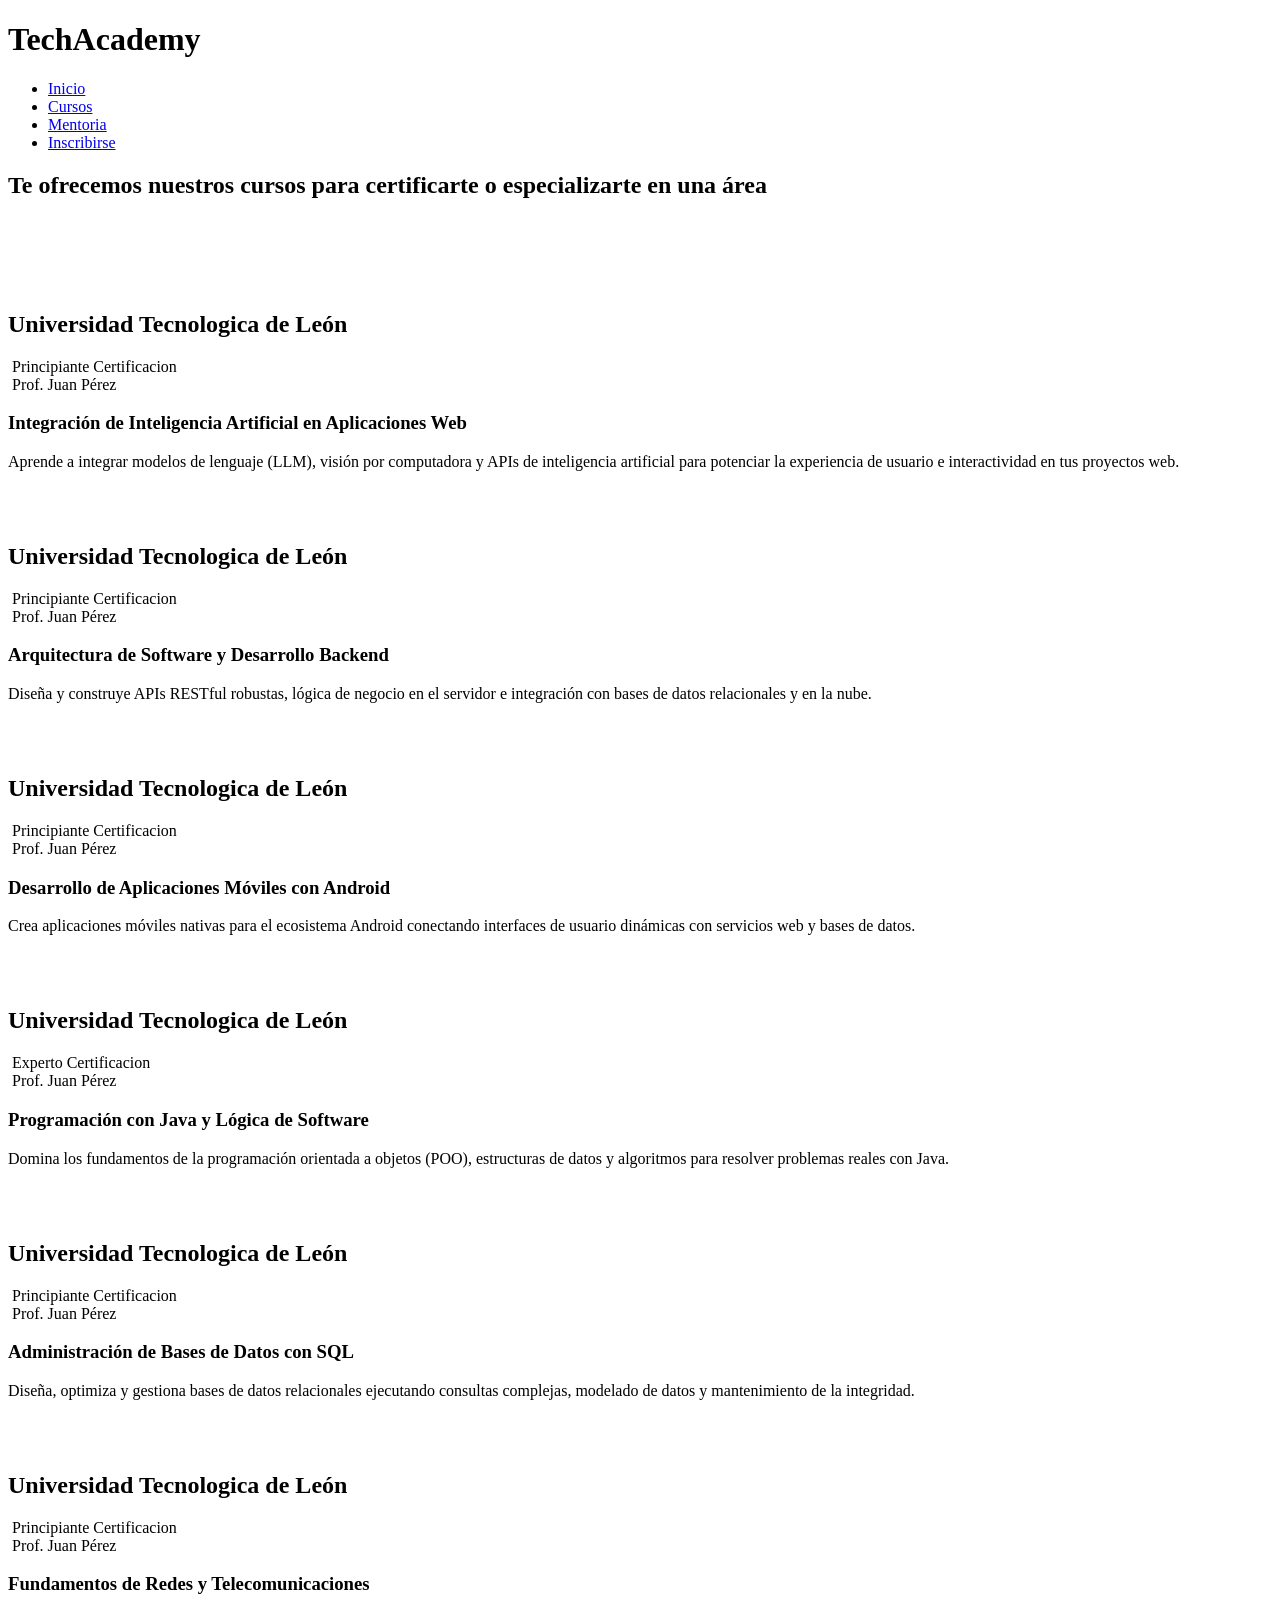
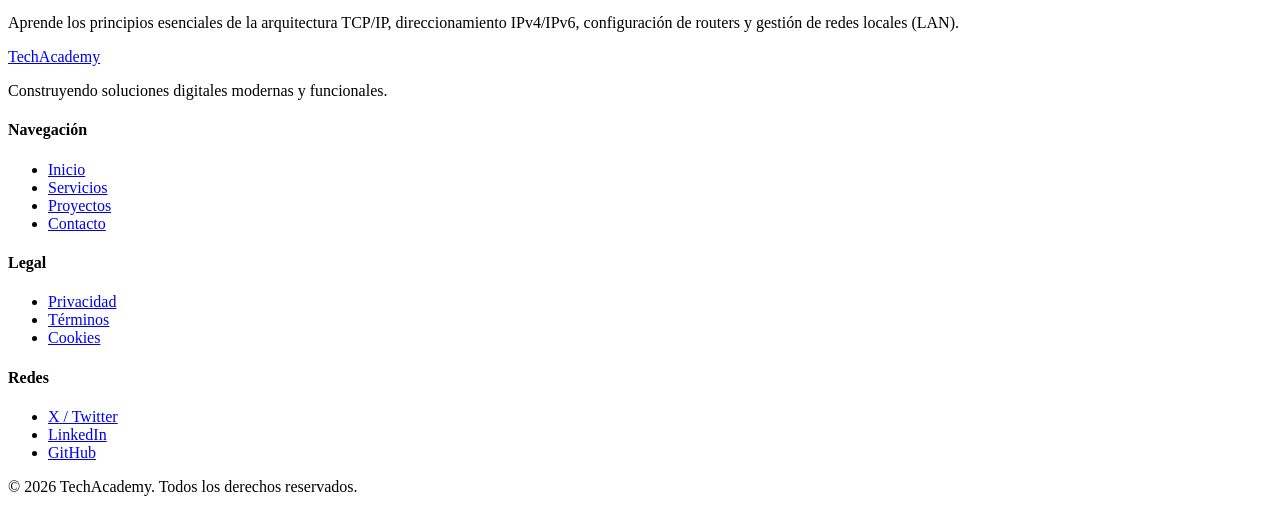
==== cursos.html @ c1e7bf1f "segundo commit" ====
<!DOCTYPE html>
<html lang="en">
<head>
    <meta charset="UTF-8">
    <meta name="viewport" content="width=device-width, initial-scale=1.0">
    <link rel="stylesheet" href="css/cursos.css">
    <link rel="preconnect" href="https://fonts.gstatic.com" crossorigin>
    <link href="https://fonts.googleapis.com/css2?family=Montserrat:ital,wght@0,100..900;1,100..900&display=swap" rel="stylesheet">

    <title>Document</title>
</head>
<body>
     <header>

        <div id="logo">
            <h1>TechAcademy</h1>
        </div>

        <nav class="navPrincipal">
            <ul>
                <li><a href="index.html">Inicio</a></li>
                <li><a href="cursos.html">Cursos</a></li>
                <li><a href="mentoria.html">Mentoria</a></li>
                <li><a href="inscribirse.html" id="btn_destacado">Inscribirse</a></li>
            </ul>

        </nav>
    </header>
    
    <main class="contenido_principal">

        <section id="catalogo">
            <h2>Te ofrecemos nuestros cursos para certificarte o especializarte en una área</h2><br><br>

            <div class="grid_grautitos">
                <article class="tarjeta_curso">
                    <img class="card" src="images/card1.jpg" alt="">
                    <div class="info_curso">
                        <div class="encabezado_ins">
                            <img class="utl" src="images/UTL.jpg" alt="" >
                            <h2>Universidad Tecnologica de León</h2>
                        </div>
                        
                        <div class="nivel_certificacion">
                        <img class="star" src="images/star.png" alt="">
                        <span class="nivel">Principiante</span>
                        <span class="nivel">Certificacion</span>
                        </div>
                        <div class="encabezado_prof">
                            <img class="usuario" src="images/usuario.png" alt="">
                             <span class="usuario_prof">Prof. Juan Pérez</span>
                        </div>
                        <h3>Integración de Inteligencia Artificial en Aplicaciones Web</h3>
                        <p>Aprende a integrar modelos de lenguaje (LLM), visión por computadora y APIs de inteligencia artificial para potenciar la experiencia de usuario e interactividad en tus proyectos web.</p>
                        
                    </div>
                </article>

                   <article class="tarjeta_curso">
                    <img class="card" src="images/card2.jpg" alt="">
                    
                    <div class="info_curso">
                        
                      <div class="encabezado_ins">
                            <img class="utl" src="images/UTL.jpg" alt="" >
                            <h2>Universidad Tecnologica de León</h2>
                        </div>
                         <div class="nivel_certificacion">
                        <img class="star" src="images/star.png" alt="">
                        <span class="nivel">Principiante</span>
                        <span class="nivel">Certificacion</span>
                        </div>
                        <div class="encabezado_prof">
                            <img class="usuario" src="images/usuario.png" alt="">
                             <span class="usuario_prof">Prof. Juan Pérez</span>
                        </div>
                        <h3>Arquitectura de Software y Desarrollo Backend</h3>
                        <p>Diseña y construye APIs RESTful robustas, lógica de negocio en el servidor e integración con bases de datos relacionales y en la nube.</p>
                        
                    </div>
                </article>

                   <article class="tarjeta_curso">
                    <img class="card" src="images/card3.jpg" alt="">
                    
                    <div class="info_curso">
                        
                        <div class="encabezado_ins">
                            <img class="utl" src="images/UTL.jpg" alt="" >
                            <h2>Universidad Tecnologica de León</h2>
                        </div>
                        <div class="nivel_certificacion">
                            <img class="star" src="images/star.png" alt="">
                            <span class="nivel">Principiante</span>
                            <span class="nivel">Certificacion</span>
                        </div>
                        <div class="encabezado_prof">
                            <img class="usuario" src="images/usuario.png" alt="">
                             <span class="usuario_prof">Prof. Juan Pérez</span>
                        </div>
                        <h3>Desarrollo de Aplicaciones Móviles con Android</h3>
                        <p>Crea aplicaciones móviles nativas para el ecosistema Android conectando interfaces de usuario dinámicas con servicios web y bases de datos.</p>
                        
                    </div>
                </article>

                  <article class="tarjeta_curso">
                   <img  class="card" src="images/card4.jpg" alt="">
                    <div class="info_curso">
                        
                        <div class="encabezado_ins">
                            <img class="utl" src="images/UTL.jpg" alt="" >
                            <h2>Universidad Tecnologica de León</h2>
                        </div>
                        <div class="nivel_certificacion">
                            <img class="star" src="images/star.png" alt="">
                            <span class="nivel">Experto</span>
                            <span class="nivel">Certificacion   </span>
                        </div>
                        <div class="encabezado_prof">
                            <img class="usuario" src="images/usuario.png" alt="">
                             <span class="usuario_prof">Prof. Juan Pérez</span>
                        </div>
                        <h3>Programación con Java y Lógica de Software</h3>
                        <p>Domina los fundamentos de la programación orientada a objetos (POO), estructuras de datos y algoritmos para resolver problemas reales con Java.</p>
                       
                    </div>
                </article>

                 <article class="tarjeta_curso">
                    <img class="card" src="images/card5.jpg" alt="">
                    <div class="info_curso">
                        
                        <div class="encabezado_ins">
                            <img class="utl" src="images/UTL.jpg" alt="" >
                            <h2>Universidad Tecnologica de León</h2>
                        </div>
                        <div class="nivel_certificacion">
                            <img class="star" src="images/star.png" alt="">
                            <span class="nivel">Principiante</span>
                            <span class="nivel">Certificacion</span>
                        </div>
                        <div class="encabezado_prof">
                            <img class="usuario" src="images/usuario.png" alt="">
                             <span class="usuario_prof">Prof. Juan Pérez</span>
                        </div>
                        <h3>Administración de Bases de Datos con SQL</h3>
                        <p>Diseña, optimiza y gestiona bases de datos relacionales ejecutando consultas complejas, modelado de datos y mantenimiento de la integridad.</p>
                        
                    </div>
                </article>
                 <article class="tarjeta_curso">
                  <img class="card" src="images/card6.jpg" alt="">
                    <div class="info_curso">
                        
                         <div class="encabezado_ins">
                            <img class="utl" src="images/UTL.jpg" alt="" >
                            <h2>Universidad Tecnologica de León</h2>
                        </div>
          
                         <div class="nivel_certificacion">
                        <img class="star" src="images/star.png" alt="">
                        <span class="nivel">Principiante</span>
                        <span class="nivel">Certificacion</span>
                        </div>
                        <div class="encabezado_prof">
                            <img class="usuario" src="images/usuario.png" alt="">
                             <span class="usuario_prof">Prof. Juan Pérez</span>
                        </div>

                        <h3>Fundamentos de Redes y Telecomunicaciones</h3>
                        <p>Aprende los principios esenciales de la arquitectura TCP/IP, direccionamiento IPv4/IPv6, configuración de routers y gestión de redes locales (LAN).</p>
                        
                    </div>
                </article>
 

            </div>
            
        </section>
    </main>
<footer class="footer">
  <div class="footer-container">
    <div class="footer-brand">
      <a href="#" class="footer-logo">TechAcademy</a>
      <p>Construyendo soluciones digitales modernas y funcionales.</p>
    </div>

    <div class="footer-links">
      <div class="footer-col">
        <h4>Navegación</h4>
        <ul>
          <li><a href="#">Inicio</a></li>
          <li><a href="#">Servicios</a></li>
          <li><a href="#">Proyectos</a></li>
          <li><a href="#">Contacto</a></li>
        </ul>
      </div>

      <div class="footer-col">
        <h4>Legal</h4>
        <ul>
          <li><a href="#">Privacidad</a></li>
          <li><a href="#">Términos</a></li>
          <li><a href="#">Cookies</a></li>
        </ul>
      </div>

      <div class="footer-col">
        <h4>Redes</h4>
        <ul>
          <li><a href="#">X / Twitter</a></li>
          <li><a href="#">LinkedIn</a></li>
          <li><a href="#">GitHub</a></li>
        </ul>
      </div>
    </div>
  </div>

  <div class="footer-bottom">
    <p>&copy; 2026 TechAcademy. Todos los derechos reservados.</p>
  </div>
</footer>
  

</div>
</body>
</html>
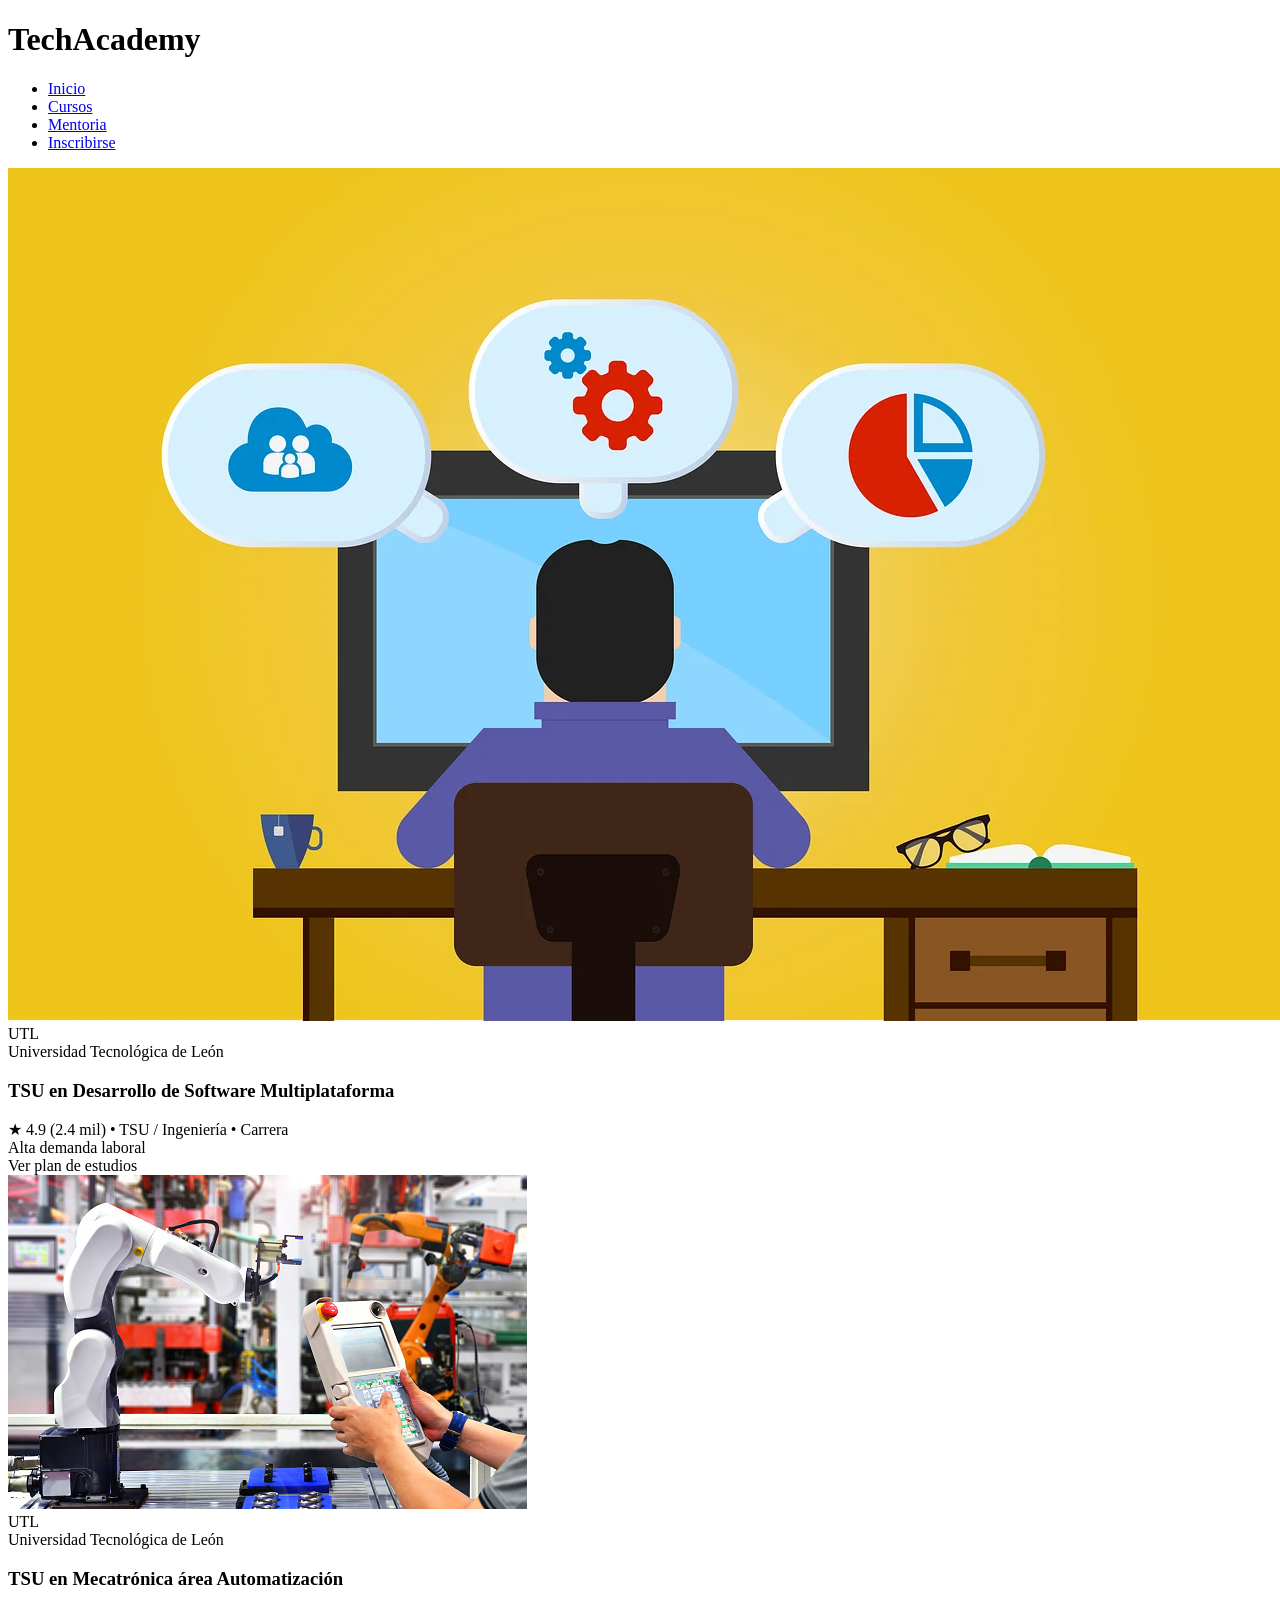
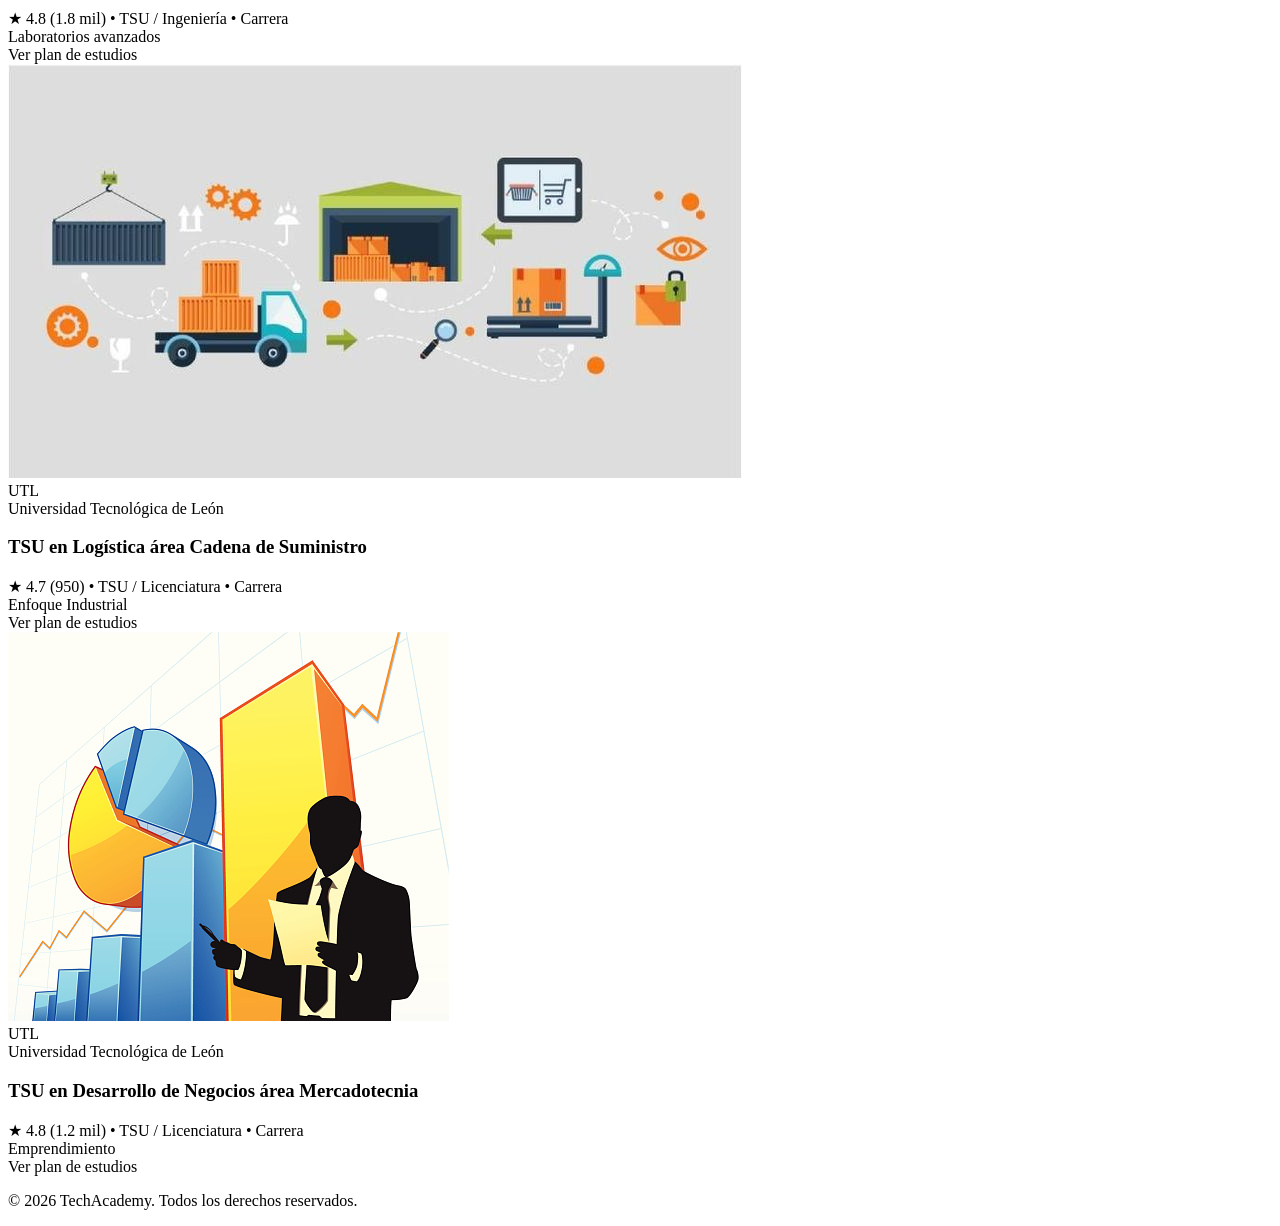
==== commit a8babeea: "tercer commit" ====
--- a/cursos.html
+++ b/cursos.html
@@ -28,194 +28,110 @@
     </header>
     
     <main class="contenido_principal">
+       <div class="contenedor-cursos">
 
-        <section id="catalogo">
-            <h2>Te ofrecemos nuestros cursos para certificarte o especializarte en una área</h2><br><br>
-
-            <div class="grid_grautitos">
-                <article class="tarjeta_curso">
-                    <img class="card" src="images/card1.jpg" alt="">
-                    <div class="info_curso">
-                        <div class="encabezado_ins">
-                            <img class="utl" src="images/UTL.jpg" alt="" >
-                            <h2>Universidad Tecnologica de León</h2>
-                        </div>
-                        
-                        <div class="nivel_certificacion">
-                        <img class="star" src="images/star.png" alt="">
-                        <span class="nivel">Principiante</span>
-                        <span class="nivel">Certificacion</span>
-                        </div>
-                        <div class="encabezado_prof">
-                            <img class="usuario" src="images/usuario.png" alt="">
-                             <span class="usuario_prof">Prof. Juan Pérez</span>
-                        </div>
-                        <h3>Integración de Inteligencia Artificial en Aplicaciones Web</h3>
-                        <p>Aprende a integrar modelos de lenguaje (LLM), visión por computadora y APIs de inteligencia artificial para potenciar la experiencia de usuario e interactividad en tus proyectos web.</p>
-                        
-                    </div>
-                </article>
-
-                   <article class="tarjeta_curso">
-                    <img class="card" src="images/card2.jpg" alt="">
-                    
-                    <div class="info_curso">
-                        
-                      <div class="encabezado_ins">
-                            <img class="utl" src="images/UTL.jpg" alt="" >
-                            <h2>Universidad Tecnologica de León</h2>
-                        </div>
-                         <div class="nivel_certificacion">
-                        <img class="star" src="images/star.png" alt="">
-                        <span class="nivel">Principiante</span>
-                        <span class="nivel">Certificacion</span>
-                        </div>
-                        <div class="encabezado_prof">
-                            <img class="usuario" src="images/usuario.png" alt="">
-                             <span class="usuario_prof">Prof. Juan Pérez</span>
-                        </div>
-                        <h3>Arquitectura de Software y Desarrollo Backend</h3>
-                        <p>Diseña y construye APIs RESTful robustas, lógica de negocio en el servidor e integración con bases de datos relacionales y en la nube.</p>
-                        
-                    </div>
-                </article>
-
-                   <article class="tarjeta_curso">
-                    <img class="card" src="images/card3.jpg" alt="">
-                    
-                    <div class="info_curso">
-                        
-                        <div class="encabezado_ins">
-                            <img class="utl" src="images/UTL.jpg" alt="" >
-                            <h2>Universidad Tecnologica de León</h2>
-                        </div>
-                        <div class="nivel_certificacion">
-                            <img class="star" src="images/star.png" alt="">
-                            <span class="nivel">Principiante</span>
-                            <span class="nivel">Certificacion</span>
-                        </div>
-                        <div class="encabezado_prof">
-                            <img class="usuario" src="images/usuario.png" alt="">
-                             <span class="usuario_prof">Prof. Juan Pérez</span>
-                        </div>
-                        <h3>Desarrollo de Aplicaciones Móviles con Android</h3>
-                        <p>Crea aplicaciones móviles nativas para el ecosistema Android conectando interfaces de usuario dinámicas con servicios web y bases de datos.</p>
-                        
-                    </div>
-                </article>
-
-                  <article class="tarjeta_curso">
-                   <img  class="card" src="images/card4.jpg" alt="">
-                    <div class="info_curso">
-                        
-                        <div class="encabezado_ins">
-                            <img class="utl" src="images/UTL.jpg" alt="" >
-                            <h2>Universidad Tecnologica de León</h2>
-                        </div>
-                        <div class="nivel_certificacion">
-                            <img class="star" src="images/star.png" alt="">
-                            <span class="nivel">Experto</span>
-                            <span class="nivel">Certificacion   </span>
-                        </div>
-                        <div class="encabezado_prof">
-                            <img class="usuario" src="images/usuario.png" alt="">
-                             <span class="usuario_prof">Prof. Juan Pérez</span>
-                        </div>
-                        <h3>Programación con Java y Lógica de Software</h3>
-                        <p>Domina los fundamentos de la programación orientada a objetos (POO), estructuras de datos y algoritmos para resolver problemas reales con Java.</p>
-                       
-                    </div>
-                </article>
-
-                 <article class="tarjeta_curso">
-                    <img class="card" src="images/card5.jpg" alt="">
-                    <div class="info_curso">
-                        
-                        <div class="encabezado_ins">
-                            <img class="utl" src="images/UTL.jpg" alt="" >
-                            <h2>Universidad Tecnologica de León</h2>
-                        </div>
-                        <div class="nivel_certificacion">
-                            <img class="star" src="images/star.png" alt="">
-                            <span class="nivel">Principiante</span>
-                            <span class="nivel">Certificacion</span>
-                        </div>
-                        <div class="encabezado_prof">
-                            <img class="usuario" src="images/usuario.png" alt="">
-                             <span class="usuario_prof">Prof. Juan Pérez</span>
-                        </div>
-                        <h3>Administración de Bases de Datos con SQL</h3>
-                        <p>Diseña, optimiza y gestiona bases de datos relacionales ejecutando consultas complejas, modelado de datos y mantenimiento de la integridad.</p>
-                        
-                    </div>
-                </article>
-                 <article class="tarjeta_curso">
-                  <img class="card" src="images/card6.jpg" alt="">
-                    <div class="info_curso">
-                        
-                         <div class="encabezado_ins">
-                            <img class="utl" src="images/UTL.jpg" alt="" >
-                            <h2>Universidad Tecnologica de León</h2>
-                        </div>
-          
-                         <div class="nivel_certificacion">
-                        <img class="star" src="images/star.png" alt="">
-                        <span class="nivel">Principiante</span>
-                        <span class="nivel">Certificacion</span>
-                        </div>
-                        <div class="encabezado_prof">
-                            <img class="usuario" src="images/usuario.png" alt="">
-                             <span class="usuario_prof">Prof. Juan Pérez</span>
-                        </div>
-
-                        <h3>Fundamentos de Redes y Telecomunicaciones</h3>
-                        <p>Aprende los principios esenciales de la arquitectura TCP/IP, direccionamiento IPv4/IPv6, configuración de routers y gestión de redes locales (LAN).</p>
-                        
-                    </div>
-                </article>
- 
-
-            </div>
-            
-        </section>
-    </main>
-<footer class="footer">
-  <div class="footer-container">
-    <div class="footer-brand">
-      <a href="#" class="footer-logo">TechAcademy</a>
-      <p>Construyendo soluciones digitales modernas y funcionales.</p>
-    </div>
-
-    <div class="footer-links">
-      <div class="footer-col">
-        <h4>Navegación</h4>
-        <ul>
-          <li><a href="#">Inicio</a></li>
-          <li><a href="#">Servicios</a></li>
-          <li><a href="#">Proyectos</a></li>
-          <li><a href="#">Contacto</a></li>
-        </ul>
-      </div>
-
-      <div class="footer-col">
-        <h4>Legal</h4>
-        <ul>
-          <li><a href="#">Privacidad</a></li>
-          <li><a href="#">Términos</a></li>
-          <li><a href="#">Cookies</a></li>
-        </ul>
-      </div>
-
-      <div class="footer-col">
-        <h4>Redes</h4>
-        <ul>
-          <li><a href="#">X / Twitter</a></li>
-          <li><a href="#">LinkedIn</a></li>
-          <li><a href="#">GitHub</a></li>
-        </ul>
+  <!-- Tarjeta 1: Desarrollo de Software -->
+  <div class="tarjeta-curso">
+    <div class="imagen-contenedor">
+      <img src="images/desarrollo.png" alt="Desarrollo de Software Multiplataforma" class="imagen-curso">
+      <div class="banner-institucion">
+        <!-- Puedes usar las siglas UTL o el escudo si lo tienes -->
+        <span class="siglas-banner">UTL</span>
       </div>
     </div>
+    <div class="contenido-curso">
+      <div class="info-institucion">
+        <span class="nombre-institucion">Universidad Tecnológica de León</span>
+      </div>
+      <h3 class="titulo-curso">TSU en Desarrollo de Software Multiplataforma</h3>
+      <div class="detalles-curso">
+        <span class="estrellas">★ 4.9 (2.4 mil)</span>
+        <span class="separador">•</span>
+        <span class="nivel">TSU / Ingeniería</span>
+        <span class="separador">•</span>
+        <span class="tipo">Carrera</span>
+      </div>
+      <div class="etiqueta-tendencia"> Alta demanda laboral</div>
+      <div class="enlace-prueba">Ver plan de estudios</div>
+    </div>
   </div>
+
+  <!-- Tarjeta 2: Mecatrónica -->
+  <div class="tarjeta-curso">
+    <div class="imagen-contenedor">
+      <img src="images/mercado.jpg" alt="Mecatrónica" class="imagen-curso">
+      <div class="banner-institucion">
+        <span class="siglas-banner">UTL</span>
+      </div>
+    </div>
+    <div class="contenido-curso">
+      <div class="info-institucion">
+        <span class="nombre-institucion">Universidad Tecnológica de León</span>
+      </div>
+      <h3 class="titulo-curso">TSU en Mecatrónica área Automatización</h3>
+      <div class="detalles-curso">
+        <span class="estrellas">★ 4.8 (1.8 mil)</span>
+        <span class="separador">•</span>
+        <span class="nivel">TSU / Ingeniería</span>
+        <span class="separador">•</span>
+        <span class="tipo">Carrera</span>
+      </div>
+      <div class="etiqueta-programa"> Laboratorios avanzados</div>
+      <div class="enlace-prueba">Ver plan de estudios</div>
+    </div>
+  </div>
+
+  <!-- Tarjeta 3: Logística -->
+  <div class="tarjeta-curso">
+    <div class="imagen-contenedor">
+      <img src="images/suminitros.jpg" alt="Logística" class="imagen-curso">
+      <div class="banner-institucion">
+        <span class="siglas-banner">UTL</span>
+      </div>
+    </div>
+    <div class="contenido-curso">
+      <div class="info-institucion">
+        <span class="nombre-institucion">Universidad Tecnológica de León</span>
+      </div>
+      <h3 class="titulo-curso">TSU en Logística área Cadena de Suministro</h3>
+      <div class="detalles-curso">
+        <span class="estrellas">★ 4.7 (950)</span>
+        <span class="separador">•</span>
+        <span class="nivel">TSU / Licenciatura</span>
+        <span class="separador">•</span>
+        <span class="tipo">Carrera</span>
+      </div>
+      <div class="etiqueta-tendencia"> Enfoque Industrial</div>
+      <div class="enlace-prueba">Ver plan de estudios</div>
+    </div>
+  </div>
+
+  <!-- Tarjeta 4: Desarrollo de Negocios -->
+  <div class="tarjeta-curso">
+    <div class="imagen-contenedor">
+      <img src="images/negocios.jpg" alt="Desarrollo de Negocios" class="imagen-curso">
+      <div class="banner-institucion">
+        <span class="siglas-banner">UTL</span>
+      </div>
+    </div>
+    <div class="contenido-curso">
+      <div class="info-institucion">
+        <span class="nombre-institucion">Universidad Tecnológica de León</span>
+      </div>
+      <h3 class="titulo-curso">TSU en Desarrollo de Negocios área Mercadotecnia</h3>
+      <div class="detalles-curso">
+        <span class="estrellas">★ 4.8 (1.2 mil)</span>
+        <span class="separador">•</span>
+        <span class="nivel">TSU / Licenciatura</span>
+        <span class="separador">•</span>
+        <span class="tipo">Carrera</span>
+      </div>
+      <div class="etiqueta-programa">Emprendimiento</div>
+      <div class="enlace-prueba">Ver plan de estudios</div>
+    </div>
+  </div>
+
+
 
   <div class="footer-bottom">
     <p>&copy; 2026 TechAcademy. Todos los derechos reservados.</p>
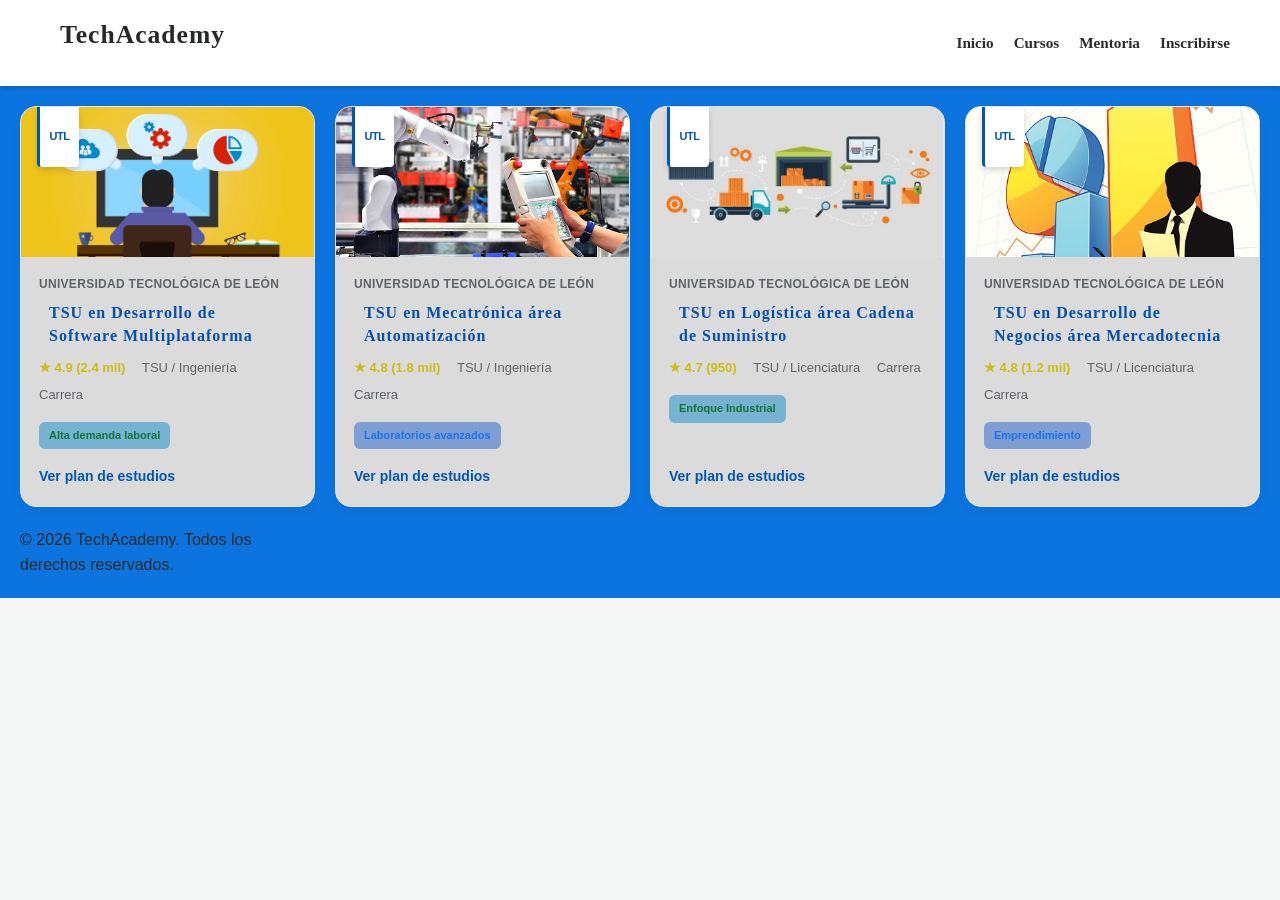
==== commit de028b74: "correccion Css" ====
--- a/cursos.html
+++ b/cursos.html
@@ -3,7 +3,7 @@
 <head>
     <meta charset="UTF-8">
     <meta name="viewport" content="width=device-width, initial-scale=1.0">
-    <link rel="stylesheet" href="css/cursos.css">
+    <link rel="stylesheet" href="CSS/cursos.css">
     <link rel="preconnect" href="https://fonts.gstatic.com" crossorigin>
     <link href="https://fonts.googleapis.com/css2?family=Montserrat:ital,wght@0,100..900;1,100..900&display=swap" rel="stylesheet">
 
--- a/CSS/cursos.css
+++ b/CSS/cursos.css
@@ -0,0 +1,408 @@
+@font-face{
+    font-family: 'OpenDescarga' ;
+    src: url('../fonts/OpenSans-Regular.ttf') format('woff2');/*  ..  salir del css*/
+}
+/*VARIABLES*/
+:root{
+    /*se declaran con --*/
+    --colorPrincipal:#272829;
+    --colorSecundario: #109b45;
+    --colorObscuro:#2b2b2b;
+    --colorClaro: #fff;
+    --colorFondo: #f4f7f6;
+    --colorBorde: #e0e0e0;
+
+    --fuenteTitulos:'Montserrat';
+    --fuenteCuerpo:'OpenDescargada';
+}
+*{
+    box-sizing: border-box;
+    margin: 0;
+    padding: 0;
+
+}
+body{
+    background-color: var(--colorFondo);
+    color: var(--colorObscuro);
+    line-height: 1.6;
+    font-family: 'OpenDescarga';
+}
+ul{
+    text-decoration: none;
+}
+li{
+    list-style: none;
+    border-left: 20px;
+}
+a{
+    text-decoration: none;
+    font-family: var(--fuenteTitulos);
+}
+nav{
+    display: flex;
+}
+header{
+    display: flex;
+    background-color: var(--colorClaro);
+    justify-content: space-between; 
+    align-items: center;
+    box-shadow: 0 2px 5px rgb(0, 0, 0, 0.15);
+    top: 0;
+    position: sticky;
+    z-index: 1000;
+    padding: 15px 50px;
+}
+nav ul{
+    display: flex;
+    gap: 20px; /* espaciado*/
+    align-items: center;
+}
+nav a{
+
+    font-size: 0.95rem;
+    font-weight: bold;
+    color: inherit; /*el color de los contenedores padre*/
+}
+nav a:hover{
+    color: var(--colorSecundario);
+}
+#logo h1{
+    color: var(--colorPrincipal);
+    font-size: 1.6rem;
+    font-weight: 800;
+}
+h1, h3{
+    font-family:var(--fuenteTitulos);
+    font-weight: 700 ;
+    letter-spacing: 1px;
+    margin-bottom: 15px;
+    padding: 0 10px;
+}
+.contenedor-cursos {
+  display: grid;
+  grid-template-columns: repeat(auto-fit, minmax(250px, 1fr));
+  gap: 20px;
+  padding: 20px;
+  font-family: 'Segoe UI', Tahoma, Geneva, Verdana, sans-serif;
+  background-color: #0b74de;
+}
+
+/* Estilos de la tarjeta individual */
+.tarjeta-curso {
+  background-color: #0f0460;
+  border: 1px border #dadce0;
+  border-radius: 16px;
+  overflow: hidden;
+  display: flex;
+  flex-direction: column;
+  box-shadow: 0 4px 6px rgba(0, 0, 0, 0.05);
+  transition: transform 0.2s, box-shadow 0.2s;
+}
+
+.tarjeta-curso:hover {
+  transform: translateY(-4px);
+  box-shadow: 0 8px 12px rgba(0, 0, 0, 0.1);
+}
+
+/* Contenedor de la imagen y el banner flotante */
+.imagen-contenedor {
+  position: relative;
+  width: 100%;
+  height: 140px;
+}
+
+.imagen-curso {
+  width: 100%;
+  height: 100%;
+  object-fit: cover;
+}
+
+/* Banner blanco con borde azul (Estilo Coursera/Google) */
+.banner-institucion {
+  position: absolute;
+  top: 0;
+  left: 12px;
+  background-color: #ffffff;
+  width: 45px;
+  height: 65px;
+  border-left: 3px solid #1a73e8;
+  border-bottom-left-radius: 4px;
+  border-bottom-right-radius: 4px;
+  box-shadow: 0 2px 4px rgba(0,0,0,0.15);
+  display: flex;
+  justify-content: center;
+  align-items: center;
+}
+
+.logo-institucion {
+  width: 24px;
+  height: 24px;
+}
+
+/* Bloque de contenido de texto */
+.contenido-curso {
+  padding: 16px;
+  display: flex;
+  flex-direction: column;
+  flex-grow: 1;
+}
+
+/* Fila del logo e institución */
+.info-institucion {
+  display: flex;
+  align-items: center;
+  gap: 6px;
+  margin-bottom: 8px;
+}
+
+.mini-logo {
+  width: 16px;
+  height: 16px;
+}
+
+.nombre-institucion {
+  font-size: 12px;
+  color: #5f6368;
+  font-weight: 500;
+}
+
+/* Título del curso */
+.titulo-curso {
+  font-size: 15px;
+  font-weight: 600;
+  color: #1f1f1f;
+  margin: 0 0 12px 0;
+  line-height: 1.3;
+  /* Limita el texto a 2 líneas si es muy largo */
+  display: -webkit-box;
+  -webkit-line-clamp: 2;
+  -webkit-box-orient: vertical;
+  overflow: hidden;
+  height: 40px; 
+}
+
+/* Estrellas, nivel y tipo */
+.detalles-curso {
+  font-size: 12px;
+  color: #5f6368;
+  display: flex;
+  align-items: center;
+  flex-wrap: wrap;
+  gap: 4px;
+  margin-bottom: 12px;
+}
+
+.estrellas {
+  color: #202124;
+  font-weight: bold;
+}
+
+.separador {
+  color: #dadce0;
+}
+
+/* Etiquetas dinámicas inferiores */
+.etiqueta-tendencia {
+  background-color: #fce8e6;
+  color: #c5221f;
+  font-size: 11px;
+  font-weight: 600;
+  padding: 4px 8px;
+  border-radius: 4px;
+  width: fit-content;
+  margin-bottom: 12px;
+}
+
+.etiqueta-programa {
+  background-color: #e8f0fe;
+  color: #1a73e8;
+  font-size: 11px;
+  font-weight: 600;
+  padding: 4px 8px;
+  border-radius: 4px;
+  width: fit-content;
+  margin-bottom: 12px;
+}
+
+/* Enlace/Texto de prueba gratuita */
+.enlace-prueba {
+  font-size: 13px;
+  color: #1a73e8;
+  font-weight: 600;
+  margin-top: auto; /* Empuja el texto al fondo de la tarjeta */
+  cursor: pointer;
+}
+contenedor-cursos {
+  display: grid;
+  grid-template-columns: repeat(auto-fit, minmax(250px, 1fr));
+  gap: 24px;
+  padding: 24px;
+  font-family: 'Segoe UI', Tahoma, Geneva, Verdana, sans-serif;
+  background-color: #f4f6f8;
+}
+
+/* ==========================================================================
+   Tarjeta Individual
+   ========================================================================== */
+.tarjeta-curso {
+  background-color: #dbdbdb;
+  border: 1px solid #e0e4ec;
+  border-radius: 16px;
+  overflow: hidden;
+  display: flex;
+  flex-direction: column;
+  box-shadow: 0 4px 10px rgba(0, 0, 0, 0.04);
+  transition: transform 0.2s ease, box-shadow 0.2s ease;
+}
+
+/* Efecto visual al pasar el mouse por encima */
+.tarjeta-curso:hover {
+  transform: translateY(-6px);
+  box-shadow: 0 12px 20px rgba(0, 0, 0, 0.08);
+}
+
+/* ==========================================================================
+   Sección Superior: Imagen y Estandarte Flotante
+   ========================================================================== */
+.imagen-contenedor {
+  position: relative;
+  width: 100%;
+  height: 150px;
+  background-color: #eaeaea;
+}
+
+.imagen-curso {
+  width: 100%;
+  height: 100%;
+  object-fit: cover;
+}
+
+/* El pequeño estandarte blanco con borde azul/verde que cuelga */
+.banner-institucion {
+  position: absolute;
+  top: 0;
+  left: 16px;
+  background-color: #ffffff;
+  width: 42px;
+  height: 60px;
+  border-left: 3.5px solid #0056b3; /* Azul institucional */
+  border-bottom-left-radius: 4px;
+  border-bottom-right-radius: 4px;
+  box-shadow: 0 3px 6px rgba(0, 0, 0, 0.15);
+  display: flex;
+  justify-content: center;
+  align-items: center;
+}
+
+/* Texto de las siglas (UTL) dentro del estandarte */
+.siglas-banner {
+  font-size: 11px;
+  font-weight: 800;
+  color: #0056b3;
+  letter-spacing: -0.5px;
+}
+
+/* ==========================================================================
+   Sección Inferior: Textos y Datos
+   ========================================================================== */
+.contenido-curso {
+  padding: 18px;
+  display: flex;
+  flex-direction: column;
+  flex-grow: 1;
+}
+
+/* Fila de pertenencia institucional */
+.info-institucion {
+  display: flex;
+  align-items: center;
+  margin-bottom: 8px;
+}
+
+.nombre-institucion {
+  font-size: 12px;
+  color: #5f6368;
+  font-weight: 600;
+  text-transform: uppercase;
+  letter-spacing: 0.3px;
+}
+
+/* Título de la carrera */
+.titulo-curso {
+  font-size: 16px;
+  font-weight: 700;
+  color: #054fae;
+  margin: 0 0 12px 0;
+  line-height: 1.4;
+  
+  /* Mantiene los títulos alineados limitando el texto a 2 líneas */
+  display: -webkit-box;
+  -webkit-line-clamp: 2;
+  -webkit-box-orient: vertical;
+  overflow: hidden;
+  height: 44px; 
+}
+
+/* Metadatos: Calificaciones, Nivel y Tipo de programa */
+.detalles-curso {
+  font-size: 13px;
+  color: #5f6368;
+  display: flex;
+  align-items: center;
+  flex-wrap: wrap;
+  gap: 6px;
+  margin-bottom: 16px;
+}
+
+.estrellas {
+  color: #cdbd0f;
+  font-weight: 700;
+}
+
+.separador {
+  color: #dadce0;
+  user-select: none;
+}
+
+/* ==========================================================================
+   Etiquetas Informativas Dinámicas (Badges)
+   ========================================================================== */
+.etiqueta-tendencia {
+  background-color: #76b3d2; /* Fondo verde claro tecnológico */
+  color: #137333;            /* Texto verde oscuro */
+  font-size: 11px;
+  font-weight: 700;
+  padding: 5px 10px;
+  border-radius: 6px;
+  width: fit-content;
+  margin-bottom: 16px;
+}
+
+.etiqueta-programa {
+  background-color: #7f9ed4; /* Fondo azul claro */
+  color: #1a73e8;            /* Texto azul oscuro */
+  font-size: 11px;
+  font-weight: 700;
+  padding: 5px 10px;
+  border-radius: 6px;
+  width: fit-content;
+  margin-bottom: 16px;
+}
+
+/* ==========================================================================
+   Botón / Enlace de Acción Inferior
+   ========================================================================== */
+.enlace-prueba {
+  font-size: 14px;
+  color: #0056b3;
+  font-weight: 700;
+  margin-top: auto; /* Fuerza al enlace a quedarse siempre abajo de la tarjeta */
+  text-decoration: none;
+  cursor: pointer;
+  transition: color 0.2s;
+}
+
+.enlace-prueba:hover {
+  color: #003d82;
+  text-decoration: underline;
+}
